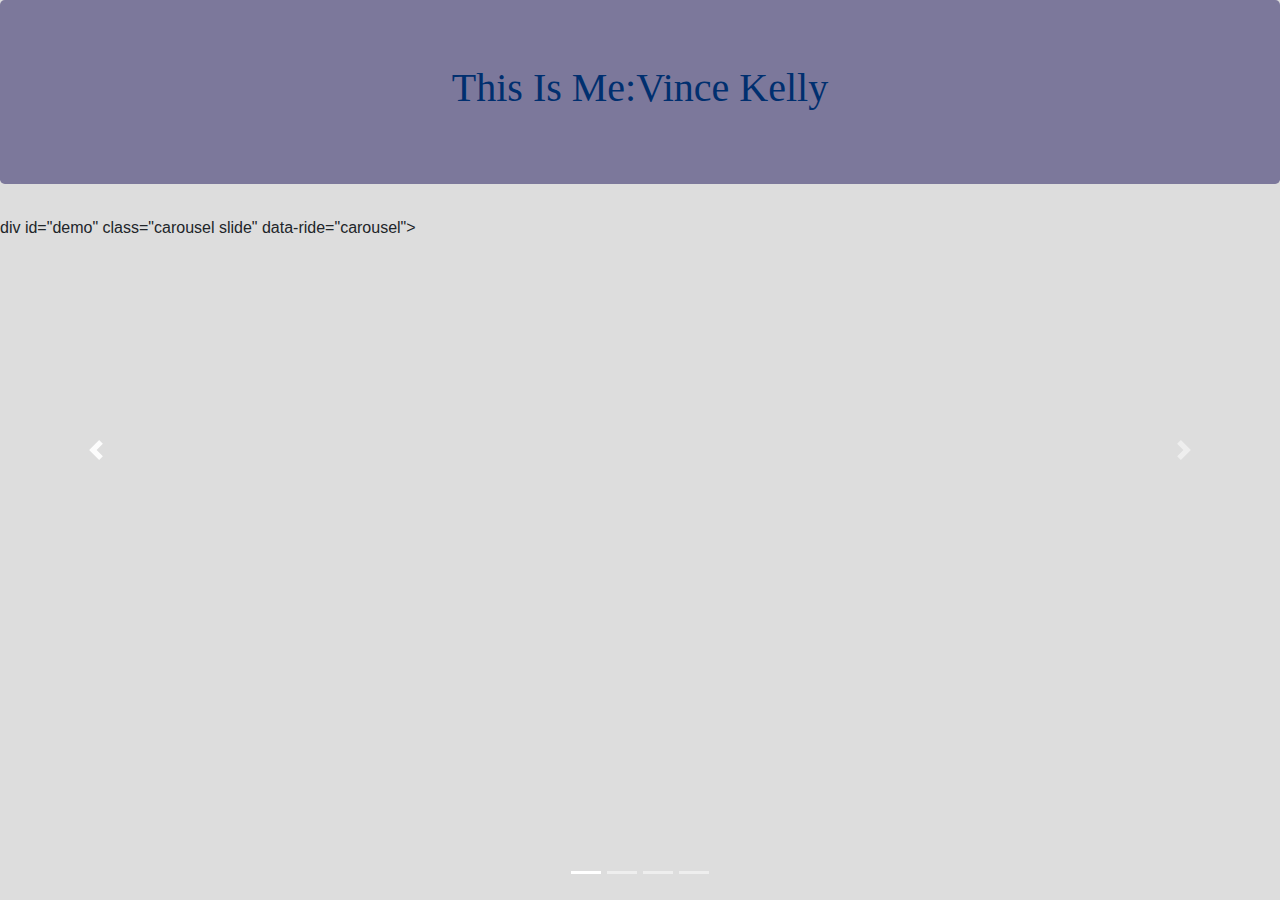
==== this is me/index.html @ 34d11f95 "Third Commit" ====
<!DOCTYPE html>
<html>
    <head> 
        <link rel="stylesheet" type="text/css" href="style.css"> 
        <!-- Latest compiled and minified CSS -->
        <link rel="stylesheet" href="https://maxcdn.bootstrapcdn.com/bootstrap/4.2.1/css/bootstrap.min.css">

        <!-- jQuery library -->
        <script src="https://ajax.googleapis.com/ajax/libs/jquery/3.3.1/jquery.min.js"></script>

        <!-- Popper JS -->
        <script src="https://cdnjs.cloudflare.com/ajax/libs/popper.js/1.14.6/umd/popper.min.js"></script>

        <!-- Latest compiled JavaScript -->
        <script src="https://maxcdn.bootstrapcdn.com/bootstrap/4.2.1/js/bootstrap.min.js"></script>
        
        <title> </title>
    </head>
    
    <body style="background-color:#DDDDDD;">
    <!-- Jumbtron -->
    <div class="jumbotron" style="background-color:#7c789b;font-family:oswald;text-align:center;color:#002F6F">
      <h1>This Is Me:Vince Kelly</h1> 
      
    </div>
    
    div id="demo" class="carousel slide" data-ride="carousel">

  <!-- Indicators -->
  <ul class="carousel-indicators">
    <li data-target="#demo" data-slide-to="0" class="active"></li>
    <li data-target="#demo" data-slide-to="1"></li>
    <li data-target="#demo" data-slide-to="2"></li>
    <li data-target="#demo" data-slide-to="3"></li>
  </ul>

  <!-- The slideshow -->
  <div class="carousel-inner" style="text-align:center;background-color:#DDDDDD;">
    <div class="carousel-item active">
      <img src="" style="height:350px;">
    </div>
    <div class="carousel-item">
      <img src="" style="height:350px;">
    </div>
    <div class="carousel-item">
      <img src="" style="height:350px;">
    </div>
    <div class="carousel-item">
      <img src="" style="height:350px;">
    </div>
  </div>

  <!-- Left and right controls -->
  <a class="carousel-control-prev" href="#demo" data-slide="prev">
    <span class="carousel-control-prev-icon"></span>
  </a>
  <a class="carousel-control-next" href="#demo" data-slide="next">
    <span class="carousel-control-next-icon"></span>
  </a>

  </div>
    
    
    
    
    
    
    
    
    </body>
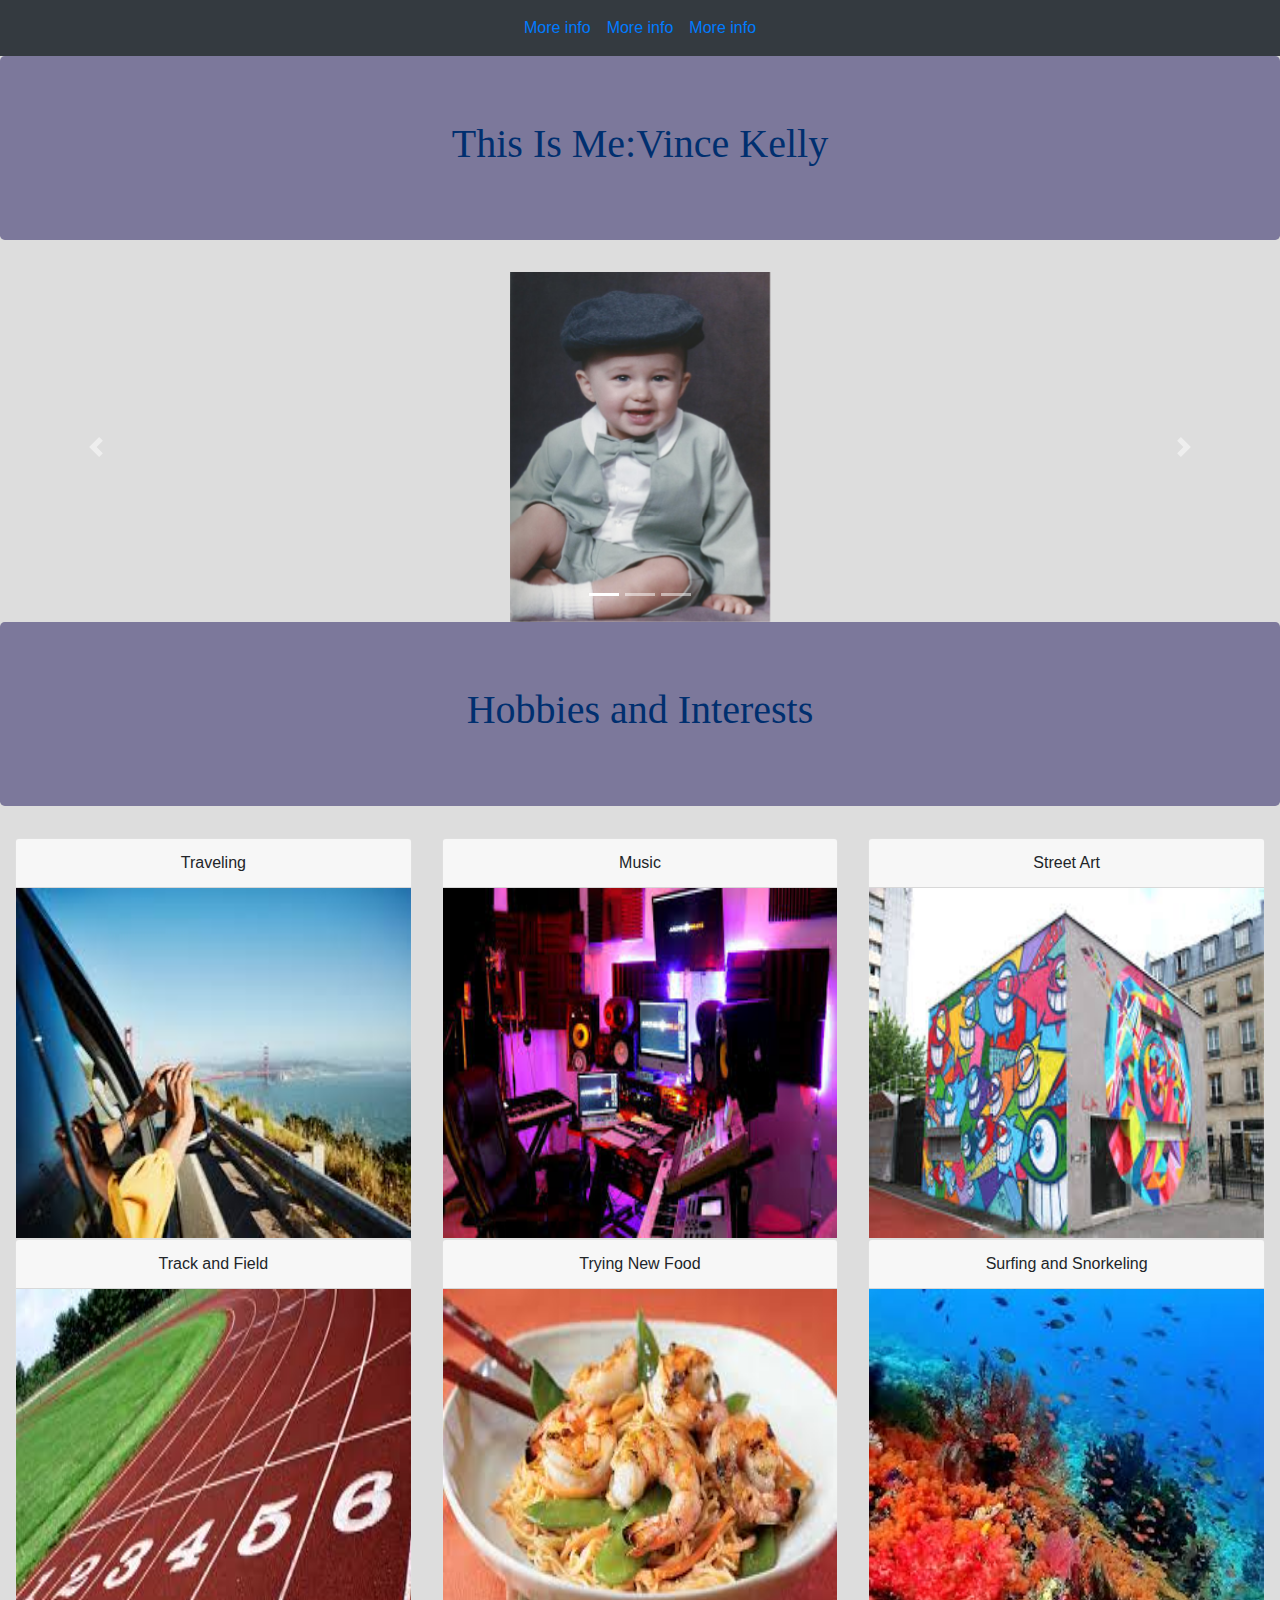
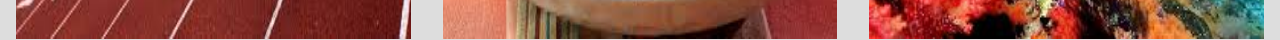
==== commit 8c3299b4: "Sixth commit" ====
--- a/this is me/index.html
+++ b/this is me/index.html
@@ -1,6 +1,7 @@
 <!DOCTYPE html>
 <html>
     <head> 
+         
         <link rel="stylesheet" type="text/css" href="style.css"> 
         <!-- Latest compiled and minified CSS -->
         <link rel="stylesheet" href="https://maxcdn.bootstrapcdn.com/bootstrap/4.2.1/css/bootstrap.min.css">
@@ -18,36 +19,53 @@
     </head>
     
     <body style="background-color:#DDDDDD;">
+      
+    <!-- A grey horizontal navbar that becomes vertical on small screens -->
+<nav class="navbar navbar-expand-sm bg-dark justify-content-center">
+
+  <!-- Links -->
+  <ul class="navbar-nav">
+    <li class="nav-item">
+      <a class="nav-link" href="#">More info</a>
+    </li>
+    <li class="nav-item">
+      <a class="nav-link" href="#">More info</a>
+    </li> 
+    <li class="nav-item">
+      <a class="nav-link" href="#">More info</a>
+    </li>
+  </ul>
+
+</nav>
+      
+      
     <!-- Jumbtron -->
     <div class="jumbotron" style="background-color:#7c789b;font-family:oswald;text-align:center;color:#002F6F">
       <h1>This Is Me:Vince Kelly</h1> 
       
     </div>
     
-    div id="demo" class="carousel slide" data-ride="carousel">
+    <div id="demo" class="carousel slide" data-ride="carousel">
 
   <!-- Indicators -->
   <ul class="carousel-indicators">
     <li data-target="#demo" data-slide-to="0" class="active"></li>
     <li data-target="#demo" data-slide-to="1"></li>
     <li data-target="#demo" data-slide-to="2"></li>
-    <li data-target="#demo" data-slide-to="3"></li>
   </ul>
 
   <!-- The slideshow -->
   <div class="carousel-inner" style="text-align:center;background-color:#DDDDDD;">
     <div class="carousel-item active">
-      <img src="" style="height:350px;">
+      <img src="images/vince123.jpg" style="height:350px;">
     </div>
     <div class="carousel-item">
-      <img src="" style="height:350px;">
+      <img src="images/vince12.jpg" style="height:350px;">
     </div>
     <div class="carousel-item">
-      <img src="" style="height:350px;">
+      <img src="images/vince11.jpg" style="height:350px;">
     </div>
-    <div class="carousel-item">
-      <img src="" style="height:350px;">
-    </div>
+    
   </div>
 
   <!-- Left and right controls -->
@@ -59,12 +77,79 @@
   </a>
 
   </div>
+  
+  <!-- Jumbtron -->
+    <div class="jumbotron" style="background-color:#7c789b;font-family:oswald;text-align:center;color:#002F6F">
+      <h1>Hobbies and Interests</h1> 
+      </div>
+  
+  
+  
+     <div class="container-fluid">
+          <div class="row">
+            <div class="col-lg-4">
+              <div class="card">
+                <div class="card-header" style="text-align:center;">Traveling</div>
+                <img src="images/traveling1.jpg" style="height:350px;" >
+                
+                </div>
+                </div>
+                
+                
+                
+                <div class="col-lg-4">
+              <div class="card">
+                <div class="card-header" style="text-align:center;">Music</div>
+                <img src="images/music12.jpg" style="height:350px;">
+                
+                </div>
+                </div>
+                
+                 <div class="col-lg-4">
+              <div class="card">
+                <div class="card-header" style="text-align:center;">Street Art</div>
+                <img src="images/streetart1.jpg" style="height:350px;">
+                
+                 </div>
+                </div>
+                
+                 <div class="col-lg-4">
+              <div class="card">
+                <div class="card-header" style="text-align:center;">Track and Field</div>
+                <img src="images/trackandfield.jpg" style="height:350px;">
+                
+                 </div>
+                </div>
+                
+                 <div class="col-lg-4">
+              <div class="card">
+                <div class="card-header" style="text-align:center;">Trying New Food</div>
+                <img src="images/food123.jpg" style="height:350px;">
+                
+                 </div>
+                </div>
+                
+                 <div class="col-lg-4">
+              <div class="card">
+                <div class="card-header" style="text-align:center;">Surfing and Snorkeling</div>
+                <img src="images/snork12.jpg" style="height:350px;">
+                
+                   </div>
+                </div>
+                
+                
+                
+                
+                
+                
+                
+                
+      
     
     
     
     
-    
-    
+   
     
     
     </body>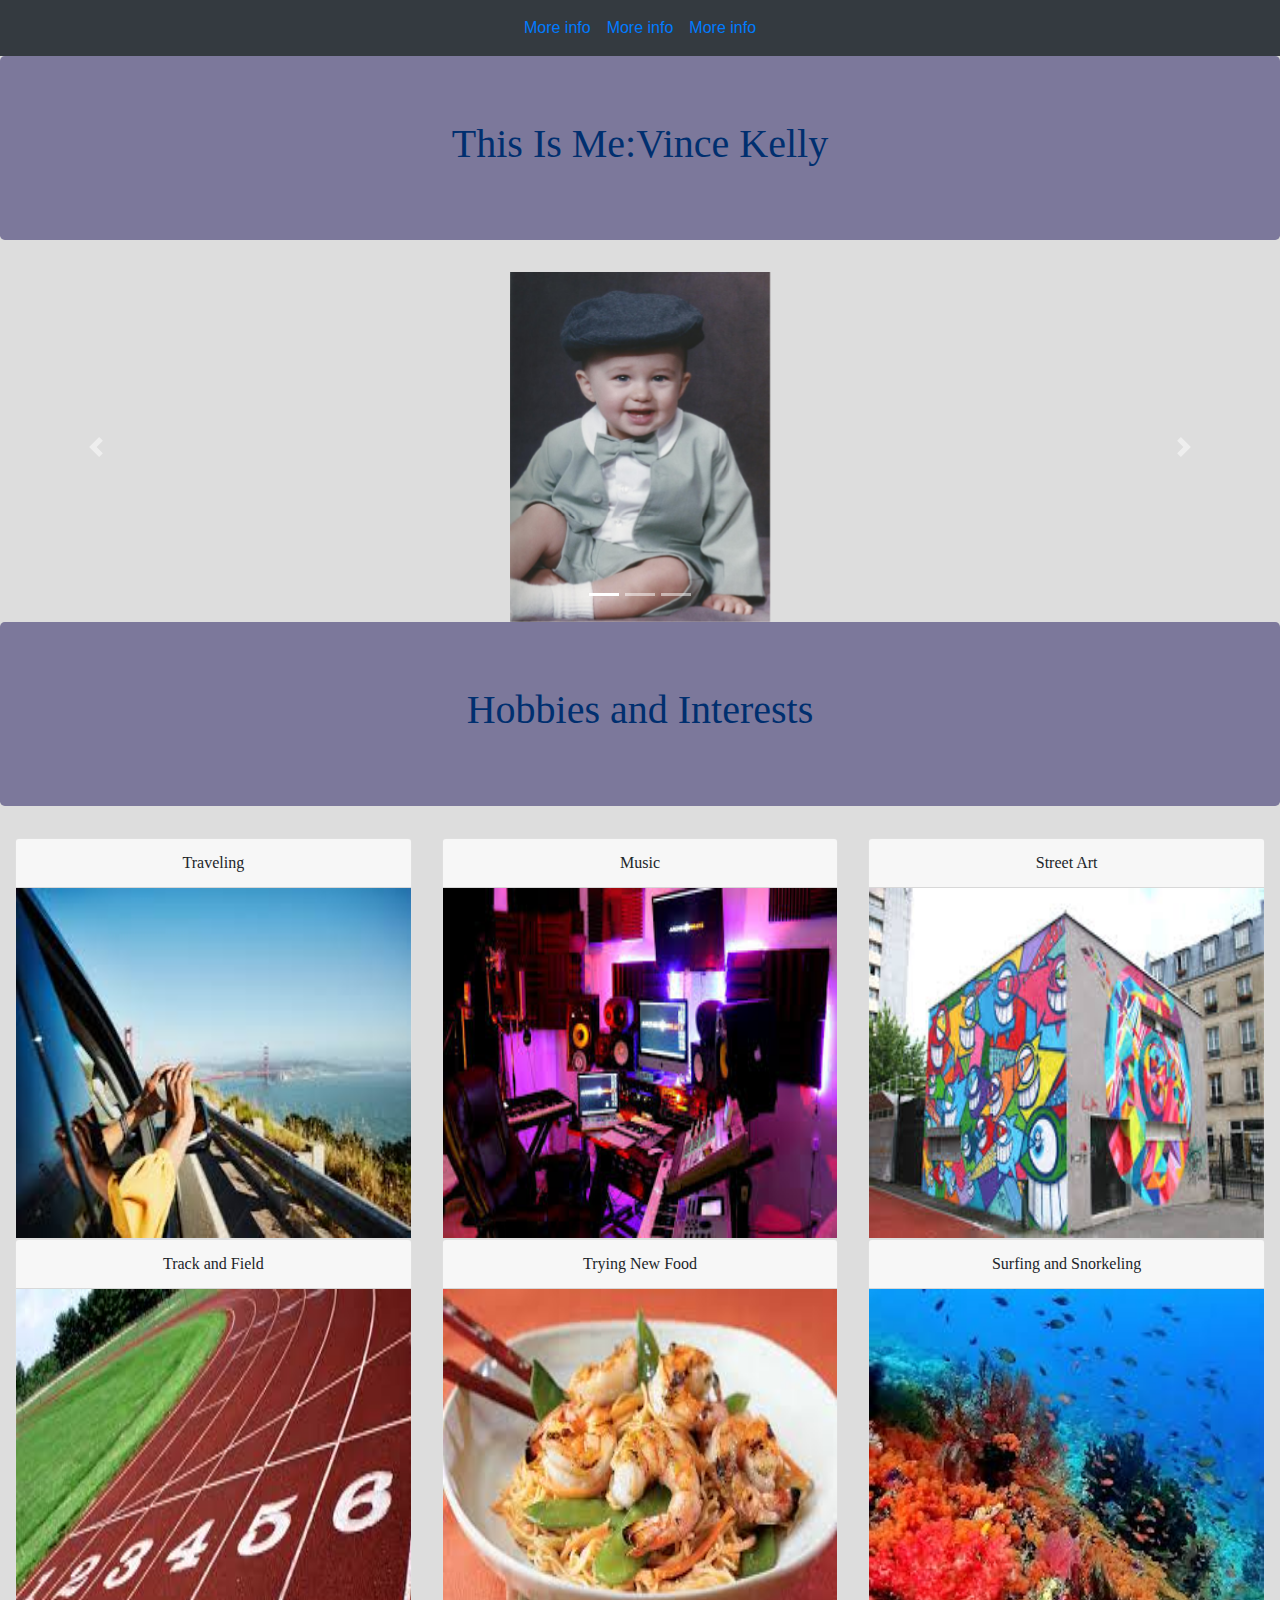
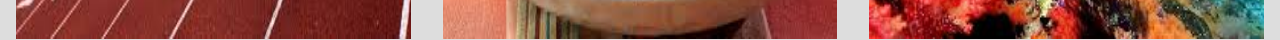
==== commit d6a13236: "Sixth Commit" ====
--- a/this is me/index.html
+++ b/this is me/index.html
@@ -89,7 +89,7 @@
           <div class="row">
             <div class="col-lg-4">
               <div class="card">
-                <div class="card-header" style="text-align:center;">Traveling</div>
+                <div class="card-header" style="text-align:center;font-family:impact;">Traveling</div>
                 <img src="images/traveling1.jpg" style="height:350px;" >
                 
                 </div>
@@ -99,7 +99,7 @@
                 
                 <div class="col-lg-4">
               <div class="card">
-                <div class="card-header" style="text-align:center;">Music</div>
+                <div class="card-header" style="text-align:center;font-family:impact;">Music</div>
                 <img src="images/music12.jpg" style="height:350px;">
                 
                 </div>
@@ -107,7 +107,7 @@
                 
                  <div class="col-lg-4">
               <div class="card">
-                <div class="card-header" style="text-align:center;">Street Art</div>
+                <div class="card-header" style="text-align:center;font-family:impact;">Street Art</div>
                 <img src="images/streetart1.jpg" style="height:350px;">
                 
                  </div>
@@ -115,7 +115,7 @@
                 
                  <div class="col-lg-4">
               <div class="card">
-                <div class="card-header" style="text-align:center;">Track and Field</div>
+                <div class="card-header" style="text-align:center;font-family:impact;">Track and Field</div>
                 <img src="images/trackandfield.jpg" style="height:350px;">
                 
                  </div>
@@ -123,7 +123,7 @@
                 
                  <div class="col-lg-4">
               <div class="card">
-                <div class="card-header" style="text-align:center;">Trying New Food</div>
+                <div class="card-header" style="text-align:center;font-family:impact;">Trying New Food</div>
                 <img src="images/food123.jpg" style="height:350px;">
                 
                  </div>
@@ -131,7 +131,7 @@
                 
                  <div class="col-lg-4">
               <div class="card">
-                <div class="card-header" style="text-align:center;">Surfing and Snorkeling</div>
+                <div class="card-header" style="text-align:center;font-family:impact;">Surfing and Snorkeling</div>
                 <img src="images/snork12.jpg" style="height:350px;">
                 
                    </div>
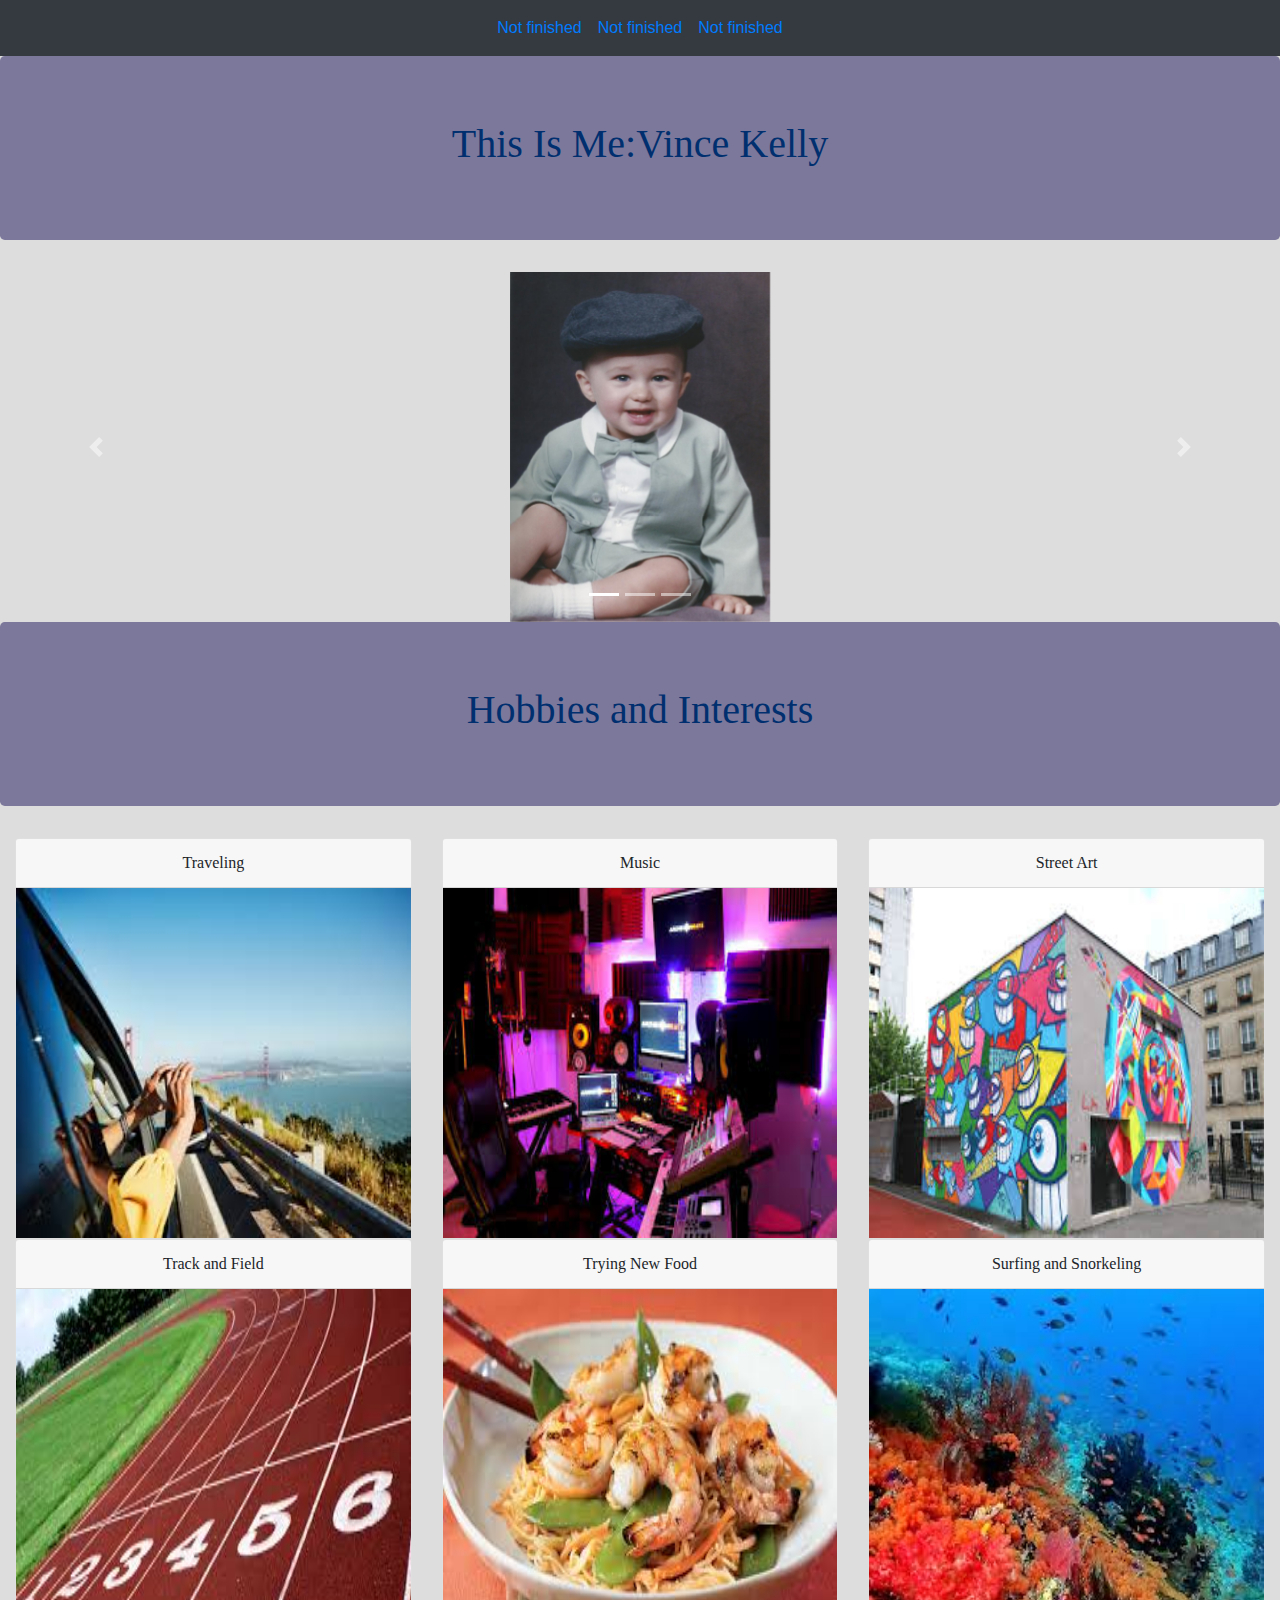
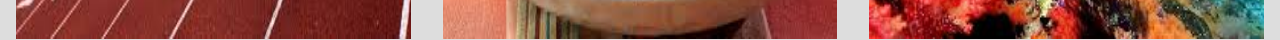
==== commit 790ceee7: "Seventh Commit" ====
--- a/this is me/index.html
+++ b/this is me/index.html
@@ -26,13 +26,13 @@
   <!-- Links -->
   <ul class="navbar-nav">
     <li class="nav-item">
-      <a class="nav-link" href="#">More info</a>
+      <a class="nav-link" href="#">Not finished</a>
     </li>
     <li class="nav-item">
-      <a class="nav-link" href="#">More info</a>
+      <a class="nav-link" href="#">Not finished</a>
     </li> 
     <li class="nav-item">
-      <a class="nav-link" href="#">More info</a>
+      <a class="nav-link" href="#">Not finished</a>
     </li>
   </ul>
 
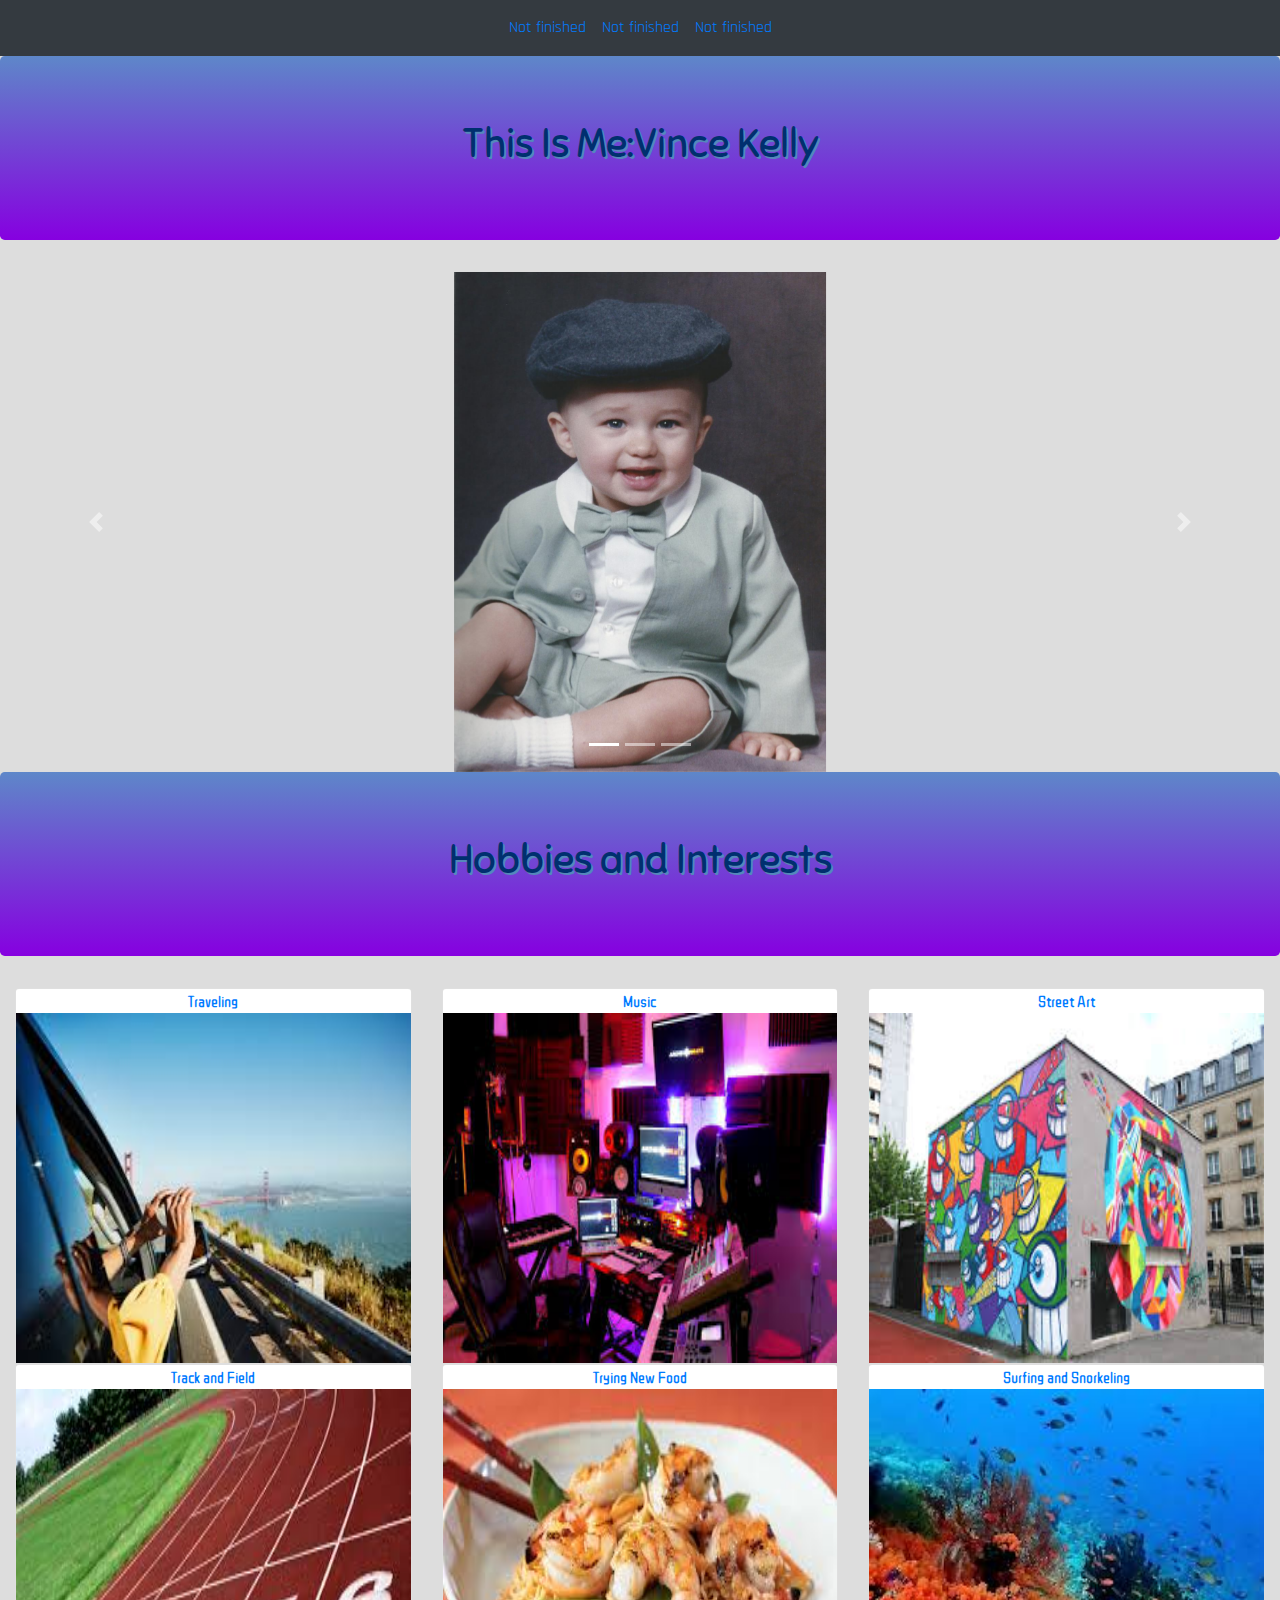
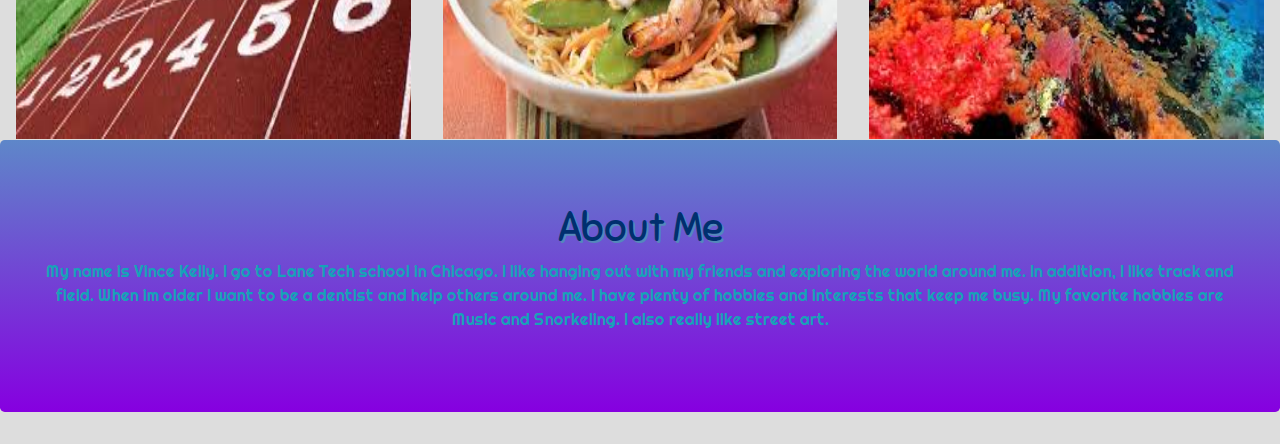
==== commit 6eda6ef0: "11th" ====
--- a/this is me/index.html
+++ b/this is me/index.html
@@ -15,10 +15,20 @@
         <!-- Latest compiled JavaScript -->
         <script src="https://maxcdn.bootstrapcdn.com/bootstrap/4.2.1/js/bootstrap.min.js"></script>
         
+        <link href="https://fonts.googleapis.com/css?family=Ubuntu" rel="stylesheet">
+        
+        <link href="https://fonts.googleapis.com/css?family=Sniglet" rel="stylesheet">
+        
+        <link href="https://fonts.googleapis.com/css?family=ZCOOL+QingKe+HuangYou" rel="stylesheet">
+        
+        <link href="https://fonts.googleapis.com/css?family=Righteous" rel="stylesheet">
+        
+        <link href="https://fonts.googleapis.com/css?family=Rajdhani" rel="stylesheet">
+        
         <title> </title>
     </head>
     
-    <body style="background-color:#DDDDDD;">
+  <body style="background-color:#DDDDDD;">
       
     <!-- A grey horizontal navbar that becomes vertical on small screens -->
 <nav class="navbar navbar-expand-sm bg-dark justify-content-center">
@@ -26,13 +36,13 @@
   <!-- Links -->
   <ul class="navbar-nav">
     <li class="nav-item">
-      <a class="nav-link" href="#">Not finished</a>
+      <a class="nav-link" href="#" style="font-family: 'Rajdhani', sans-serif;">Not finished</a>
     </li>
     <li class="nav-item">
-      <a class="nav-link" href="#">Not finished</a>
+      <a class="nav-link" href="#" style="font-family: 'Rajdhani', sans-serif;">Not finished</a>
     </li> 
     <li class="nav-item">
-      <a class="nav-link" href="#">Not finished</a>
+      <a class="nav-link" href="#" style="font-family: 'Rajdhani', sans-serif;">Not finished</a>
     </li>
   </ul>
 
@@ -40,11 +50,10 @@
       
       
     <!-- Jumbtron -->
-    <div class="jumbotron" style="background-color:#7c789b;font-family:oswald;text-align:center;color:#002F6F">
+    <div class="jumbotron" style="background-color:#7c789b;font-family:'Sniglet', cursive;text-align:center;color:#002F6F;text-shadow: 2px 2px #5588bb;background-image: linear-gradient(#5e87c9,#8600e0);">
       <h1>This Is Me:Vince Kelly</h1> 
       
     </div>
-    
     <div id="demo" class="carousel slide" data-ride="carousel">
 
   <!-- Indicators -->
@@ -57,13 +66,13 @@
   <!-- The slideshow -->
   <div class="carousel-inner" style="text-align:center;background-color:#DDDDDD;">
     <div class="carousel-item active">
-      <img src="images/vince123.jpg" style="height:350px;">
+      <img src="images/vince123.jpg" style="height:500px;">
     </div>
     <div class="carousel-item">
-      <img src="images/vince12.jpg" style="height:350px;">
+      <img src="images/vince12.jpg" style="height:500px;">
     </div>
     <div class="carousel-item">
-      <img src="images/vince11.jpg" style="height:350px;">
+      <img src="images/vince11.jpg" style="height:500px;">
     </div>
     
   </div>
@@ -79,7 +88,7 @@
   </div>
   
   <!-- Jumbtron -->
-    <div class="jumbotron" style="background-color:#7c789b;font-family:oswald;text-align:center;color:#002F6F">
+    <div class="jumbotron" style="background-color:#7c789b;font-family:'Sniglet', cursive;text-align:center;color:#002F6F;text-shadow: 2px 2px #5588bb;background-image: linear-gradient(#5e87c9,#8600e0);">
       <h1>Hobbies and Interests</h1> 
       </div>
   
@@ -89,7 +98,7 @@
           <div class="row">
             <div class="col-lg-4">
               <div class="card">
-                <div class="card-header" style="text-align:center;font-family:impact;">Traveling</div>
+                <div class="text-primary" class="card-header" style="text-align:center;font-family:'ZCOOL QingKe HuangYou', cursive;">Traveling</div>
                 <img src="images/traveling1.jpg" style="height:350px;" >
                 
                 </div>
@@ -99,7 +108,7 @@
                 
                 <div class="col-lg-4">
               <div class="card">
-                <div class="card-header" style="text-align:center;font-family:impact;">Music</div>
+                <div class="text-primary" class="card-header" style="text-align:center;font-family:'ZCOOL QingKe HuangYou', cursive;">Music</div>
                 <img src="images/music12.jpg" style="height:350px;">
                 
                 </div>
@@ -107,7 +116,7 @@
                 
                  <div class="col-lg-4">
               <div class="card">
-                <div class="card-header" style="text-align:center;font-family:impact;">Street Art</div>
+                <div class="text-primary" class="card-header" style="text-align:center;font-family:'ZCOOL QingKe HuangYou', cursive;">Street Art</div>
                 <img src="images/streetart1.jpg" style="height:350px;">
                 
                  </div>
@@ -115,7 +124,7 @@
                 
                  <div class="col-lg-4">
               <div class="card">
-                <div class="card-header" style="text-align:center;font-family:impact;">Track and Field</div>
+                <div class="text-primary" class="card-header" style="text-align:center;font-family:'ZCOOL QingKe HuangYou', cursive;">Track and Field</div>
                 <img src="images/trackandfield.jpg" style="height:350px;">
                 
                  </div>
@@ -123,7 +132,7 @@
                 
                  <div class="col-lg-4">
               <div class="card">
-                <div class="card-header" style="text-align:center;font-family:impact;">Trying New Food</div>
+                <div class="text-primary" class="card-header" style="text-align:center;font-family:'ZCOOL QingKe HuangYou', cursive;">Trying New Food</div>
                 <img src="images/food123.jpg" style="height:350px;">
                 
                  </div>
@@ -131,7 +140,7 @@
                 
                  <div class="col-lg-4">
               <div class="card">
-                <div class="card-header" style="text-align:center;font-family:impact;">Surfing and Snorkeling</div>
+                <div class="text-primary" class="card-header" style="text-align:center;font-family:'ZCOOL QingKe HuangYou', cursive;">Surfing and Snorkeling</div>
                 <img src="images/snork12.jpg" style="height:350px;">
                 
                    </div>
@@ -141,9 +150,10 @@
                 
                 
                 
-                
-                
-                
+                <div class="jumbotron" style="background-color:#7c789b;font-family:'Sniglet', cursive;text-align:center;color:#002F6F;background-image: linear-gradient(#5e87c9,#8600e0);">
+                  <h1 style="text-shadow: 2px 2px #5588bb;">About Me</h1>
+                  <p class="text-info" style="font-family:'Righteous', cursive;"> My name is Vince Kelly. I go to Lane Tech school in Chicago. I like hanging out with my friends and exploring the world around me. In addition, I like track and field. When im older I want to be a dentist and help others around me. I have plenty of hobbies and interests that keep me busy. My favorite hobbies are Music and Snorkeling. I also really like  street art.</p>
+                </div>
       
     
     
@@ -152,4 +162,7 @@
    
     
     
-    </body>+    </body>
+    
+    
+    <!-- https://vkelly2.github.io/ecs1819-1/this%20is%20me/index.html -->